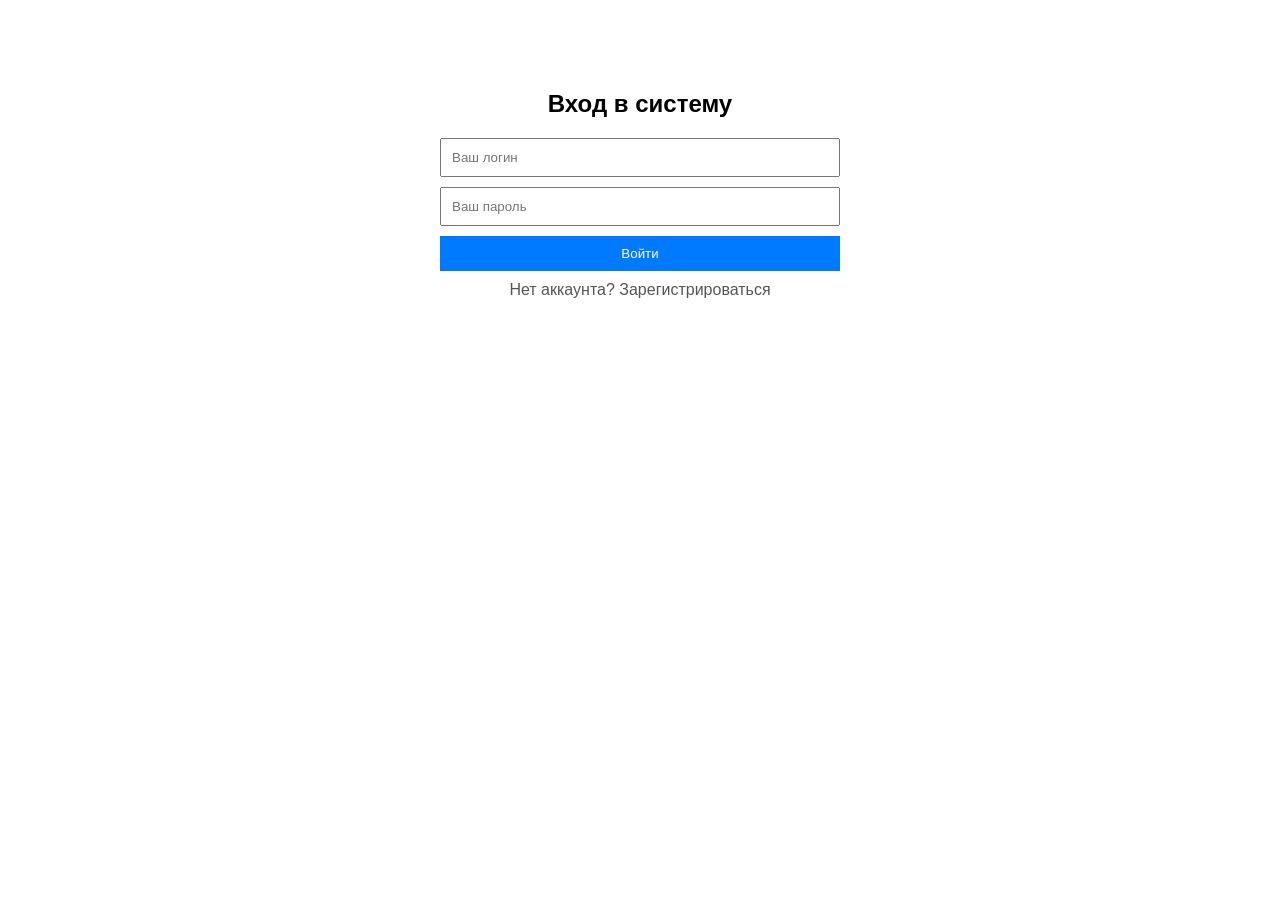
==== backend/templates/login.html @ 6c2f54f4 "Added authentication, login/register forms and user-specific tasks" ====
<!DOCTYPE html>
<html lang="ru">
<head>
    <meta charset="UTF-8">
    <title>Вход</title>
    <style>
        body { font-family: sans-serif; max-width: 400px; margin: 50px auto; padding: 20px; text-align: center; }
        input { display: block; width: 100%; margin-bottom: 10px; padding: 10px; box-sizing: border-box; }
        button { width: 100%; padding: 10px; background: #007bff; color: white; border: none; cursor: pointer; }
        a { display: block; margin-top: 10px; color: #555; text-decoration: none; }
    </style>
</head>
<body>
    <h2>Вход в систему</h2>
    <form action="/login_user" method="post">
        <input type="text" name="login" placeholder="Ваш логин" required>
        <input type="password" name="password" placeholder="Ваш пароль" required>
        <button type="submit">Войти</button>
    </form>
    <a href="/register">Нет аккаунта? Зарегистрироваться</a>
</body>
</html>
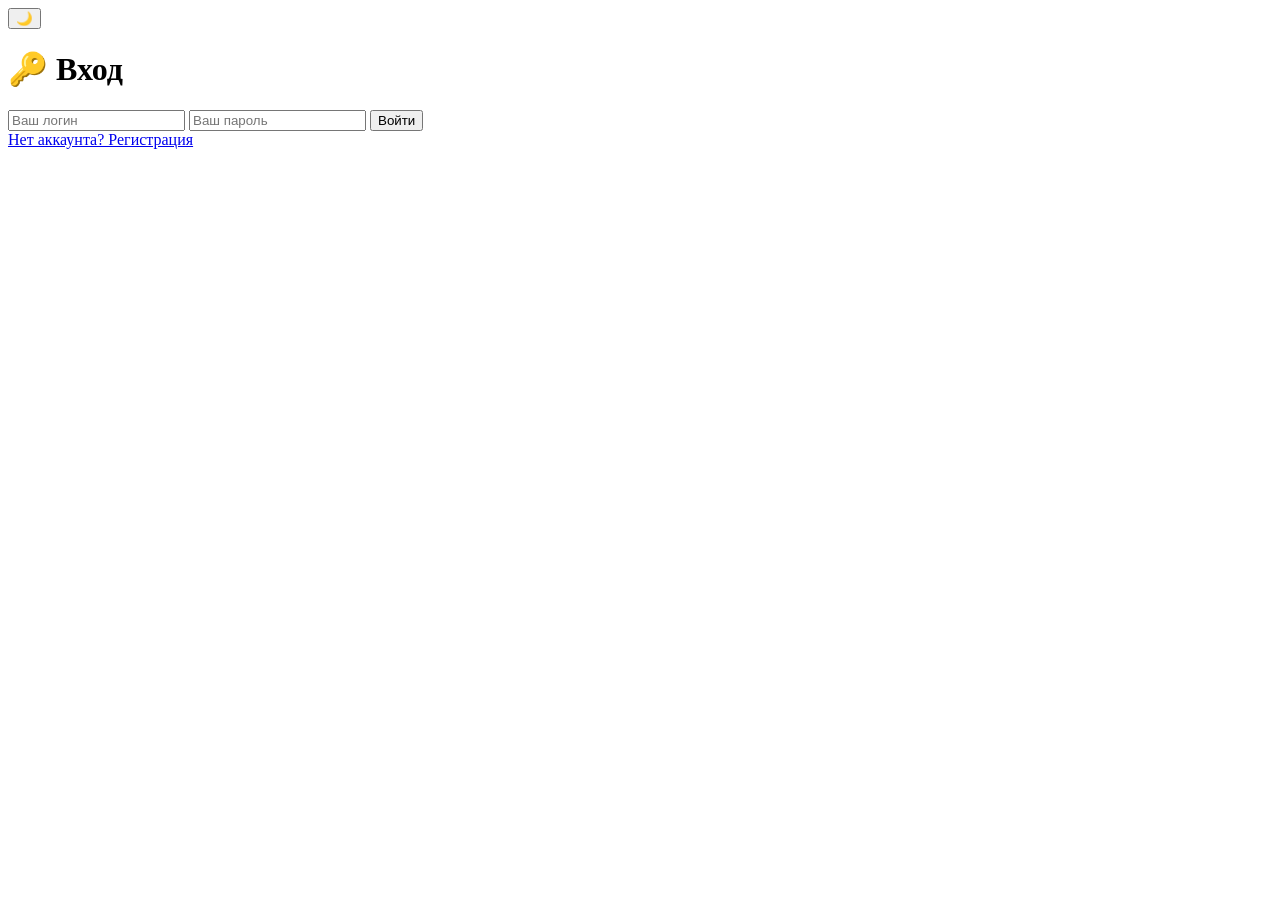
==== commit 8540d4f4: "Дизайн" ====
--- a/backend/templates/login.html
+++ b/backend/templates/login.html
@@ -3,20 +3,21 @@
 <head>
     <meta charset="UTF-8">
     <title>Вход</title>
-    <style>
-        body { font-family: sans-serif; max-width: 400px; margin: 50px auto; padding: 20px; text-align: center; }
-        input { display: block; width: 100%; margin-bottom: 10px; padding: 10px; box-sizing: border-box; }
-        button { width: 100%; padding: 10px; background: #007bff; color: white; border: none; cursor: pointer; }
-        a { display: block; margin-top: 10px; color: #555; text-decoration: none; }
-    </style>
+    <link rel="stylesheet" href="/static/style.css">
 </head>
 <body>
-    <h2>Вход в систему</h2>
-    <form action="/login_user" method="post">
-        <input type="text" name="login" placeholder="Ваш логин" required>
-        <input type="password" name="password" placeholder="Ваш пароль" required>
-        <button type="submit">Войти</button>
-    </form>
-    <a href="/register">Нет аккаунта? Зарегистрироваться</a>
+    <button id="theme-toggle" class="theme-toggle">🌙</button>
+
+    <div class="container">
+        <h1>🔑 Вход</h1>
+        <form action="/login_user" method="post">
+            <input type="text" name="login" placeholder="Ваш логин" required autocomplete="off">
+            <input type="password" name="password" placeholder="Ваш пароль" required>
+            <button type="submit" class="btn-main">Войти</button>
+        </form>
+        <a href="/register">Нет аккаунта? Регистрация</a>
+    </div>
+
+    <script src="/static/theme.js"></script>
 </body>
 </html>
